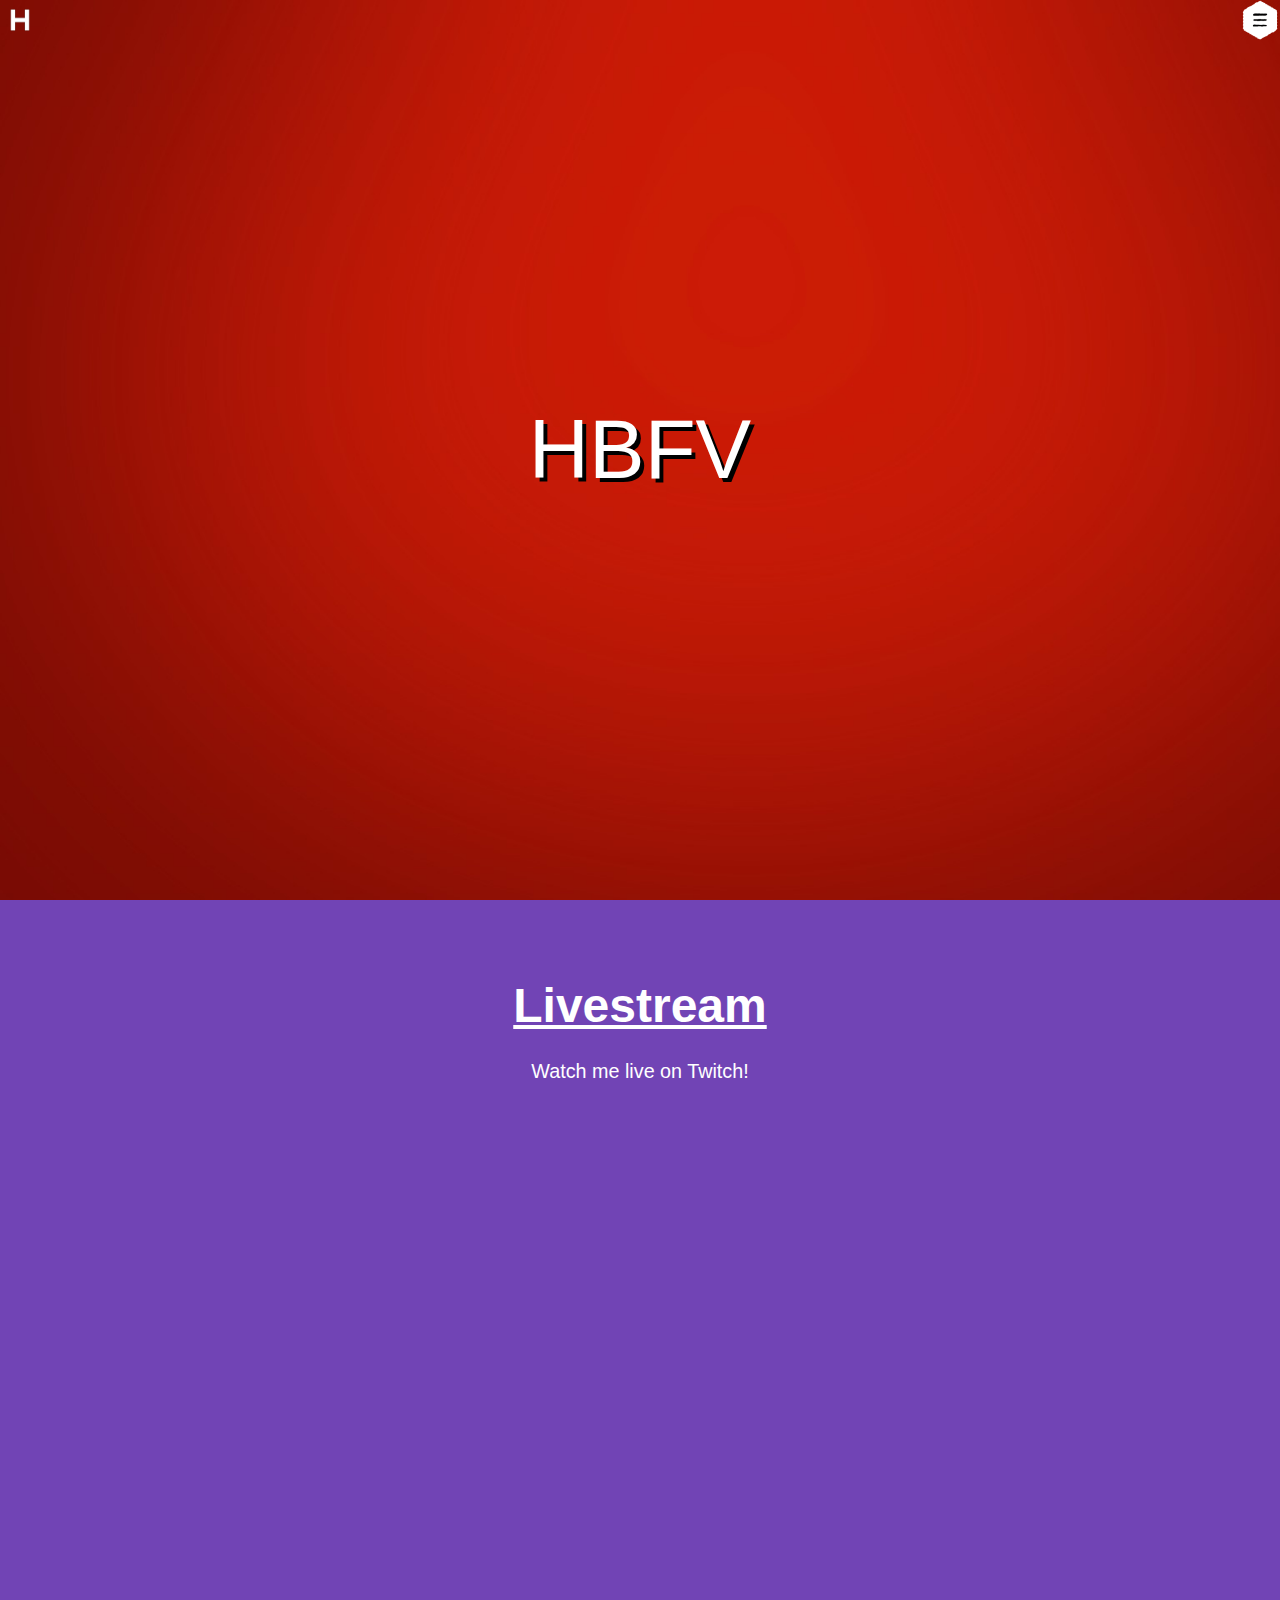
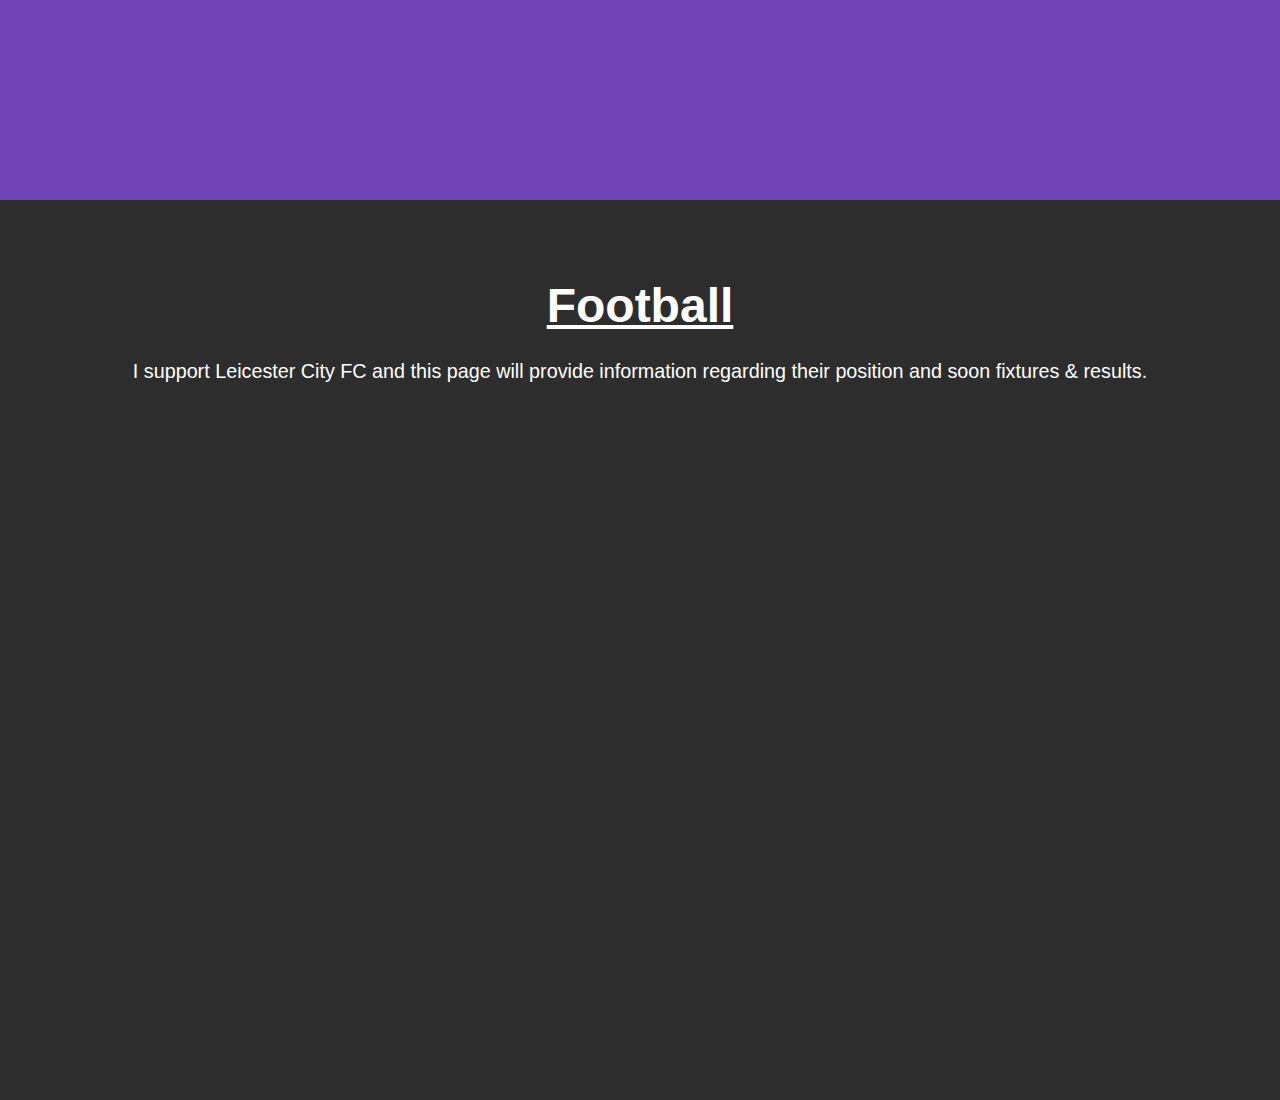
==== index.htm @ 2a91bc01 "Update index.htm" ====
<!DOCTYPE html
PUBLIC "-//W3C//DTD XHTML 1.0 Transitional//EN"
"http://www.w3.org/TR/xhtml1/DTD/xhtml1-transitional.dtd">
<html xmlns="http://www.w3.org/1999/xhtml" xml:lang="en" lang="en"> 

<head>
<title>Hbfv</title>

<!--Link to the CSS file and the fabicon (the icon that appears in the upper right of the browser)-->
<link rel="stylesheet" type="text/css" href="stylesheet.css">
<link rel="stylesheet" type="text/css" href="w3.css">
<link rel='shortcut icon' type='image/x-icon' href='content/favicon.png'/>

<!--Makes sure the website displays accordingly on both desktop and mobile devices-->
<meta name="viewport" content="width=device-width,initial-scale=1.0">


<!--Jquery script for animating the navigation between pages from w3schools.com-->
<script src="https://ajax.googleapis.com/ajax/libs/jquery/3.3.1/jquery.min.js">
</script>
<script>
$(document).ready(function(){
  $("a").on('click', function(event) {

    if (this.hash !== "") {
      event.preventDefault();

      var hash = this.hash;

      $('html, body').animate({
        scrollTop: $(hash).offset().top
      }, 1000, function(){
   
        
        window.location.hash = hash;
      });
    }
  });
});
</script>
<script>
$(window).scroll(function() {
  if ($(document).scrollTop() > 100) {
    $('#navbar').addClass('transparent');
  } else {
    $('#navbar').removeClass('transparent');
  }
});

$(window).scroll(function() {
  if ($(document).scrollTop() > 100) {
    $('.dropdown-content').addClass('transparent');
  } else {
    $('.dropdown-content').removeClass('transparent');
  }
});

$(window).scroll(function() {
  if ($(document).scrollTop() > 100) {
    $('#home').addClass('transparent');
  } else {
    $('#home').removeClass('transparent');
  }
});
</script>
</head>




<body>
<div id="navbar">
	<a href="#homepg" id="home"><img src="content/logo.png" alt="Logo will be here"/></a>	
	
	<div class="dropdown">
		<button class="dropbtn"></button>
		<div class="dropdown-content w3-animate-opacity">
			<a href="#Live">Livestream</a>
			<a href="#Football">Football</a>			
		</div>
	
	</div>
		
</div>
<div id="homepg">
	<p id="wp1">HBFV</p>
</div>

<div id="Live">
	<h1 class="header">Livestream</h1>
	<div class="inner">
		<p class="content" id="latest1">Watch me live on Twitch!</p>
		<!-- Add a placeholder for the Twitch embed -->
		<div class="twitch">
			  <div class="twitch-video">
			    <iframe
			      src="https://player.twitch.tv/?autoplay=false&channel=itz_hb"
			      frameborder="0"
			      scrolling="no"
			      allowfullscreen="true">
			    </iframe>
			  </div>
			  <div class="twitch-chat">
			    <iframe
			      frameborder="0"
			      scrolling="no"
			      src="https://www.twitch.tv/embed/itz_hb/chat?darkpopout">
			    </iframe>
			  </div>
		</div>
	</div>
</div>
</div>

<div id="Football">
	<h1 class="header">Football</h1>
		<p class="content" id="latest1">I support Leicester City FC and this page will provide information regarding their position and soon fixtures & results.</p>
		<div class="inner">
			<iframe frameborder="0" id="ltable"  scrolling="no" width="520" height="483" src="https://www.fctables.com/england/premier-league/iframe/?type=table&lang_id=2&country=67&template=10&team=188852&timezone=Europe/London&time=24&po=1&ma=1&wi=1&dr=1&los=1&gf=1&ga=1&gd=1&pts=1&ng=0&form=1&width=520&height=483&font=Arial&fs=12&lh=20&bg=000000&fc=ffffff&logo=1&tlink=1&ths=1&thb=1&thba=FFFFFF&thc=000000&bc=2d2d2d&hob=363536&hobc=7a797a&lc=333333&sh=0&hfb=0&hbc=2b2b2b&hfc=2b2b2b"></iframe><div style="text-align:center;"></div>
		</div>
</div>

</body>



</html>
---- stylesheet.css ----
/*Imports the font to the website*/
@font-face {
	font-family: "KarlaR";
	src: url("content/KarlaR.ttf");
}

/*The '*' affects all elements on the HTML page*/
* { 
  margin: 0; 
  padding: 0;
}

/*This affects every p tag on the HTML page*/
p {
	padding-left:5%;
	padding-right:5%;
}

/*This affects most things regarding the body of the page(most of the content)*/
body {
	margin:0;
	font-family:KarlaR;
	background-image:url("content/gradient.jpg");
	background-size:cover;
	background-repeat:no-repeat;
	background-attachment:fixed;
}


/* Navigation Bar */
#navbar {
	position:fixed;
	width: 100%;
	top:0;
	height:40px;
	white-space:nowrap;
	z-index:100;
	background-color:rgba(28, 28, 28, 0);
	transition: all 0.5s ease;
}

#navbar.transparent {
	background-color:rgba(28, 28, 28, 1);
	transition: all 0.5s ease;
}

/*LBC Logo navigation code*/
#home img {
	height: 100%;
	width: auto;
}

#home img:hover {
	background-color:rgba(33, 33, 33, 0);
}

#home.transparent img:hover {
	background-color:rgba(33, 33, 33, 1);
}




/*Tells the home page how to look and organise itself*/
#homepg {
	position:relative;
	width:100%;
	height:100vh;
	font-size:0px;
	overflow-x:hidden;
	
	display: flex;
	justify-content: center;
	flex-wrap:wrap;
}

/*This is the large text you see when you first open my website*/
#wp1 {
	z-index:1;
	text-align:center;
	color:white;
	font-size:calc(3vw + 3vh + 2vmin);
	display:flex;
	justify-content:center;
	align-items:center;
	user-select:none;
	text-shadow: 4px 4px #000000;
	text-transform: uppercase;
}


/*Tells the find us page how to look and organise itself*/
#Live {
	color:white;
	position:relative;
	width:100%;
	height:100vh;
	background-color:rgba(113, 68, 181, 1);
	text-align:center;
	font-size:0px;
	overflow-x:hidden;
	user-select:none;
}

.inner {
	display:flex;
	width:100vw;
	align-items:center;
	flex-wrap:wrap;
	flex-direction:column;
	justify-content:space-between;
}


#latest1 {
	text-align:center;
	justify-content:flex-start;
}

#latest2 {
	justify-content:flex-end;
	margin-left:auto;
	margin-right:auto;
	margin-top:2vh;;
	flex-grow:1;
}

#Football {
	color:white;
	position:relative;
	width:100%;
	height:100vh;
	background-color:rgba(45, 45, 45, 1);
	text-align:center;
	font-size:0px;
	overflow-x:hidden;
	user-select:none;
}

#ltable {
	margin-top:2vh;
	flex-direction:column;
	align-items:flex-end;
	justify-content:flex-end;
}



/*General class attributes, affects every header and plain text on the page*/
.header {
	font-size:48px;
	font-weight:bold;
	padding-top:60px;
	text-align:center;
	text-decoration:underline;
}

.content {
	font-size:calc(0.7vw + 0.7vh + 0.5vmin);
	font-weight:normal;
	padding-top:5px;
}

		/*Style of the dropdown button*/
	.dropbtn {
		background-color:Transparent;
		color:white;
		padding:20px;
		border:none;
		cursor:pointer;
		float:right;
		height:40px;
		background-image:url("content/dropdown.png");
		background-size:40px 40px;
		background-repeat:no-repeat;
		background-attachment:local;
		pointer-events:none
		
	}

	/*This is needed to position the dropdown content*/
	.dropdown {
		display:flex;
		float:right;
		flex-direction:column;
		text-align:center;
	}

	/*The content of the dropdown menu(hidden by default)*/
	.dropdown-content {
		display: none;
		background-color:rgba(33, 33, 33, 0);
		position: absolute;
		min-width:100vw;
		right:0px;
		box-shadow: 0px 8px 16px 0px rgba(0,0,0,0.2);
		z-index: 1;
		flex-direction:column;
		transition: all 0.4s ease;
	}
	
	.dropdown-content.transparent {
		background-color:rgba(33, 33, 33, 0.5);
		transition: all 0.4s ease;
	}

	/*All links inside the dropdown menu*/
	.dropdown-content a {
		color: white;
		font-size:calc(0.5vw + 0.5vh + 0.4vmin);
		padding-top:2vh;
		padding-bottom:2vh;
		text-decoration: none;
		display: flex;
		justify-content:center;
	}

	/*Change the colour of of the dropdown links on hover*/
	.dropdown-content a:hover {background-color:rgba(33, 33, 33, 0.5)}
	
	/*Shows the dropdown menu when hovered upon*/
	.dropdown:hover .dropdown-content {
		display:flex;
		margin-top:40px;
	}

	.twitch .twitch-video {
	  position: relative;
	  height: 0;
	}

	.twitch .twitch-video iframe {
	  position: absolute;
	  width: 45vw;
	  height: 20vh;
	}

	.twitch .twitch-chat {
	  height: 20vh;
	}

	.twitch .twitch-chat iframe {
	  width: 100%;
	  height: 100%;
	}

/*How the website appears when in mobile mode aka less than 600 pixels wide*/
@media screen and (max-width: 575px) {
	
	
	/*Makes navigation bar smaller*/
	#navbar {
		height:40px;
	}
	
	/*Reduces the padding at the top of each page to correct the spacing between headers and content in mobile mode*/
	.header {
		font-size:36px;
		padding-top:45px;
	}
	
	.content {
		font-size:12px;
	}
	
	
	#latest2 {
		justify-content:flex-end;
		margin-left:auto;
		margin-right:auto;
		width:280px;
		height:156px;
		margin-top:10px;
		flex-grow:1;
	}

	.dropdown-content a {
		font-size:calc(1vw + 1vh + 1vmin);
	}	
	
	  .twitch {
	    position: relative;
	  }

	  .twitch .twitch-video {
	    width: 75%;
	    padding-top: 42.1875%;
	  }

	  .twitch .twitch-chat {
	    width: 25%;
	    height: auto;
	    position: absolute;
	    top: 0;
	    right: 0;
	    bottom: 0;
	  }
}
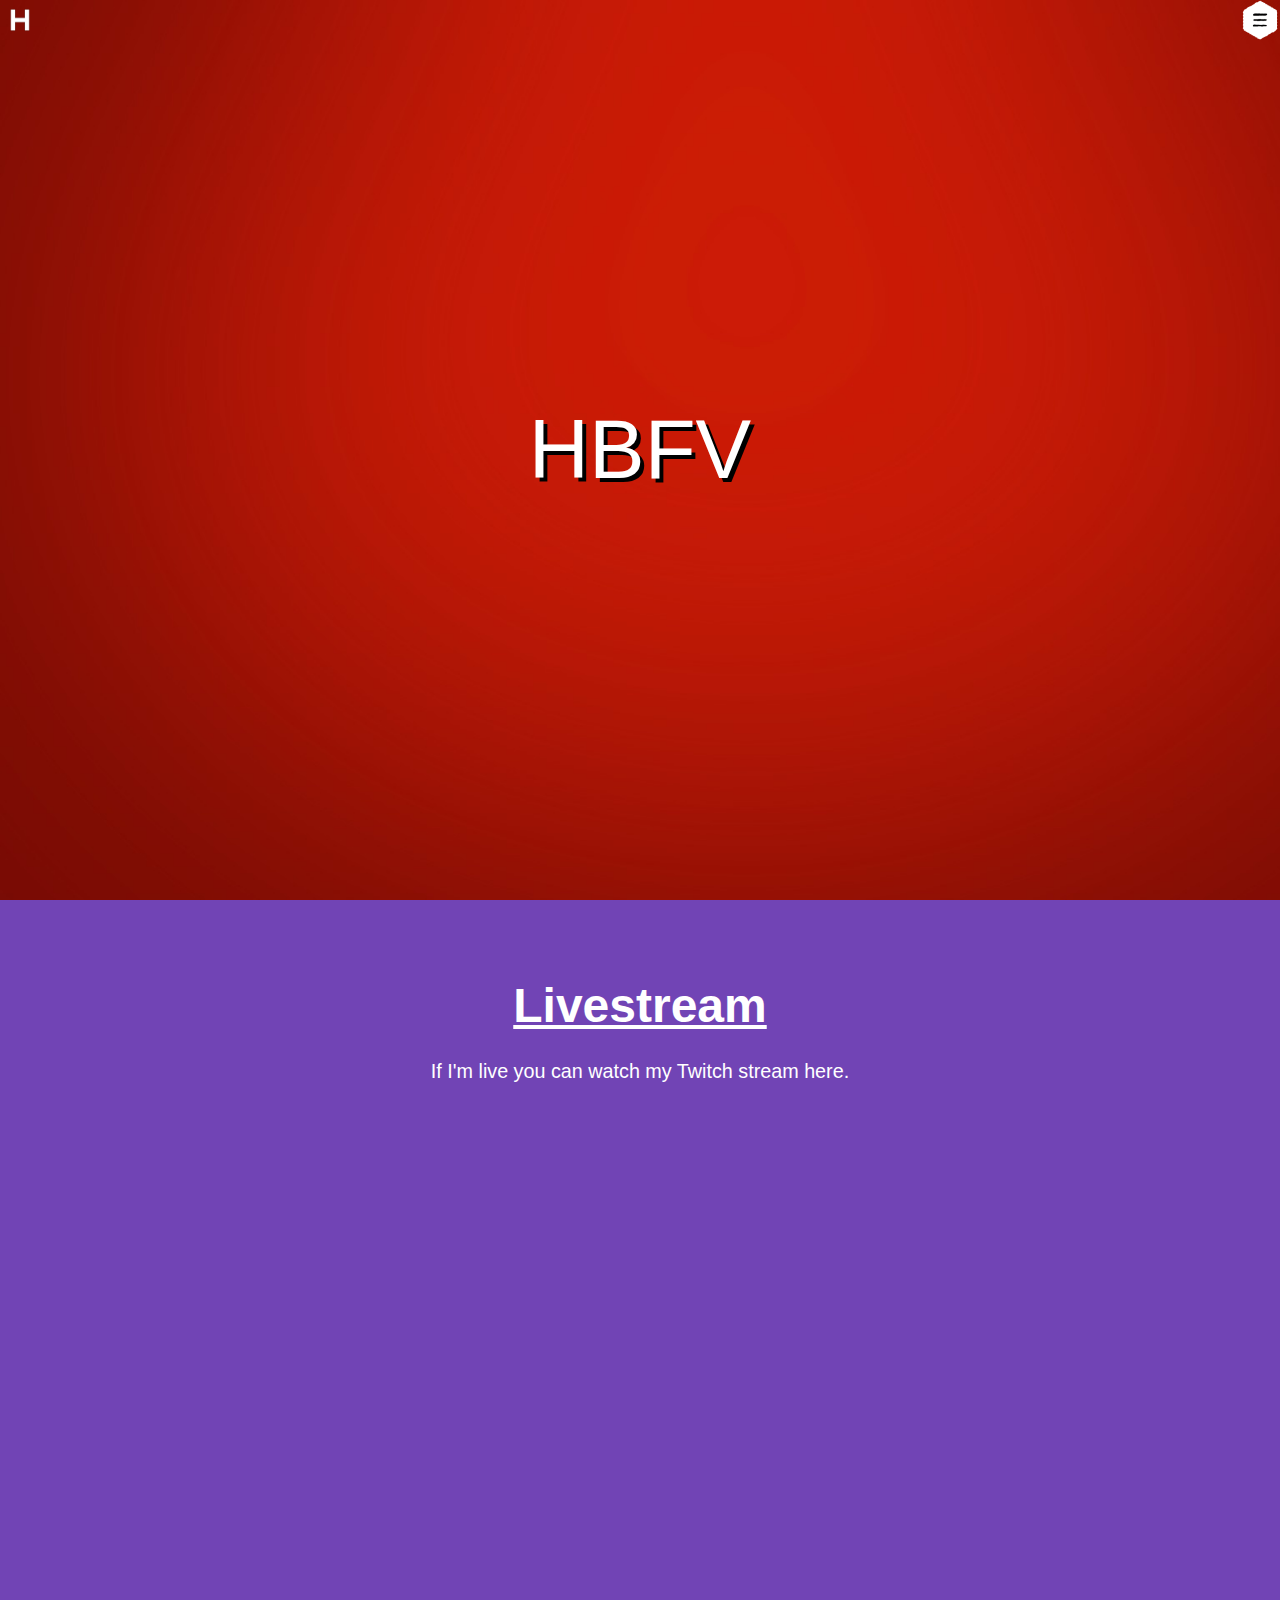
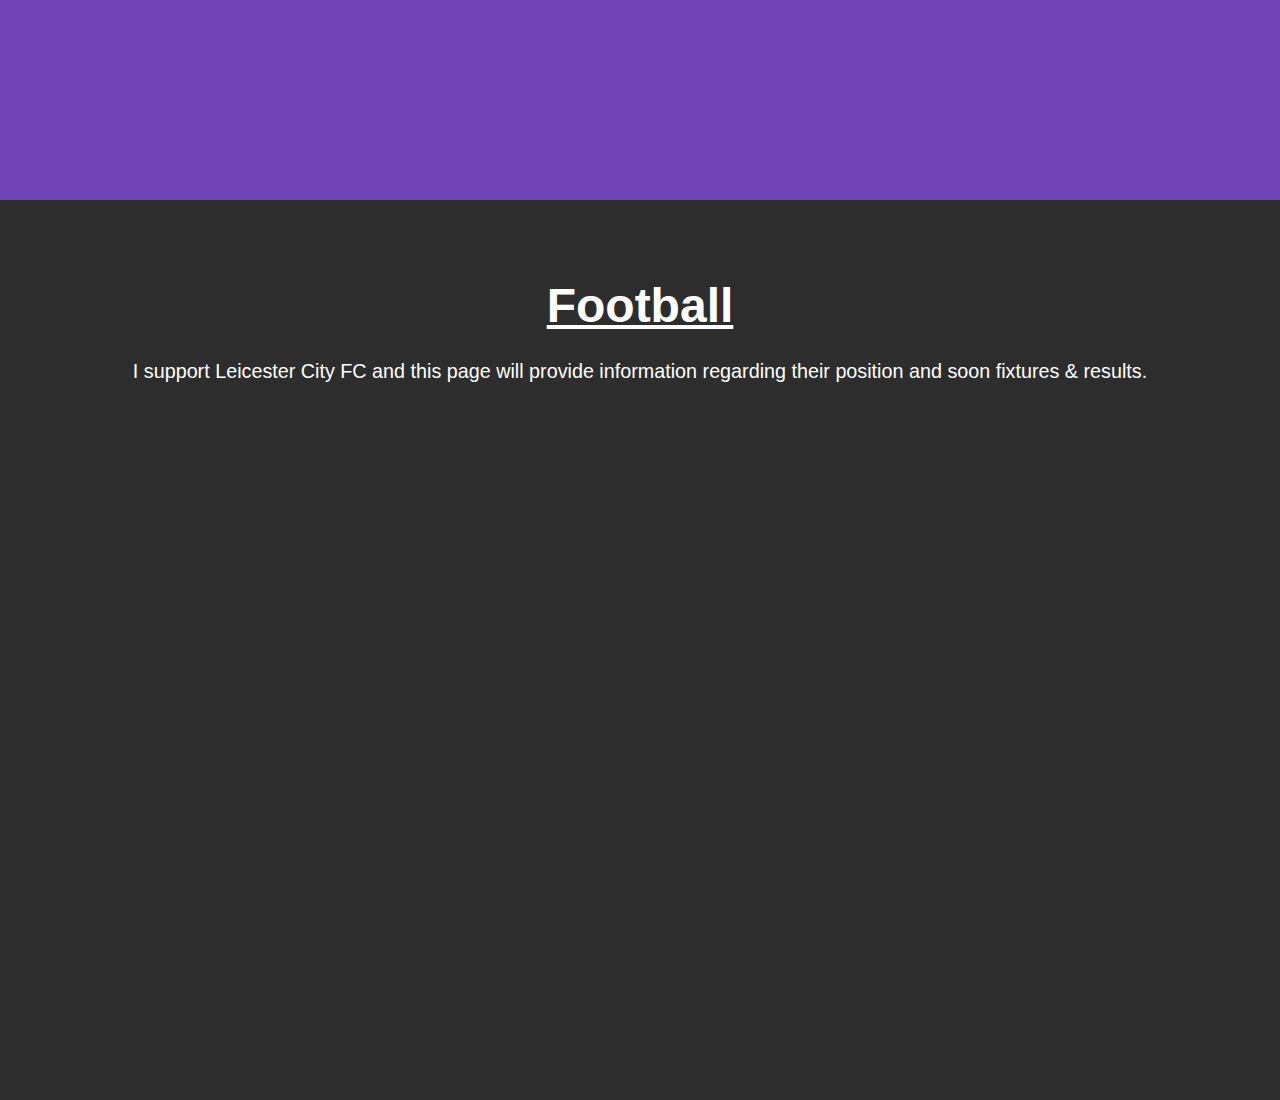
==== commit 96ec4701: "Update index.htm" ====
--- a/index.htm
+++ b/index.htm
@@ -89,7 +89,7 @@
 <div id="Live">
 	<h1 class="header">Livestream</h1>
 	<div class="inner">
-		<p class="content" id="latest1">Watch me live on Twitch!</p>
+		<p class="content" id="latest1">If I'm live you can watch my Twitch stream here.</p>
 		<!-- Add a placeholder for the Twitch embed -->
 		<div class="twitch">
 			  <div class="twitch-video">
@@ -98,13 +98,6 @@
 			      frameborder="0"
 			      scrolling="no"
 			      allowfullscreen="true">
-			    </iframe>
-			  </div>
-			  <div class="twitch-chat">
-			    <iframe
-			      frameborder="0"
-			      scrolling="no"
-			      src="https://www.twitch.tv/embed/itz_hb/chat?darkpopout">
 			    </iframe>
 			  </div>
 		</div>
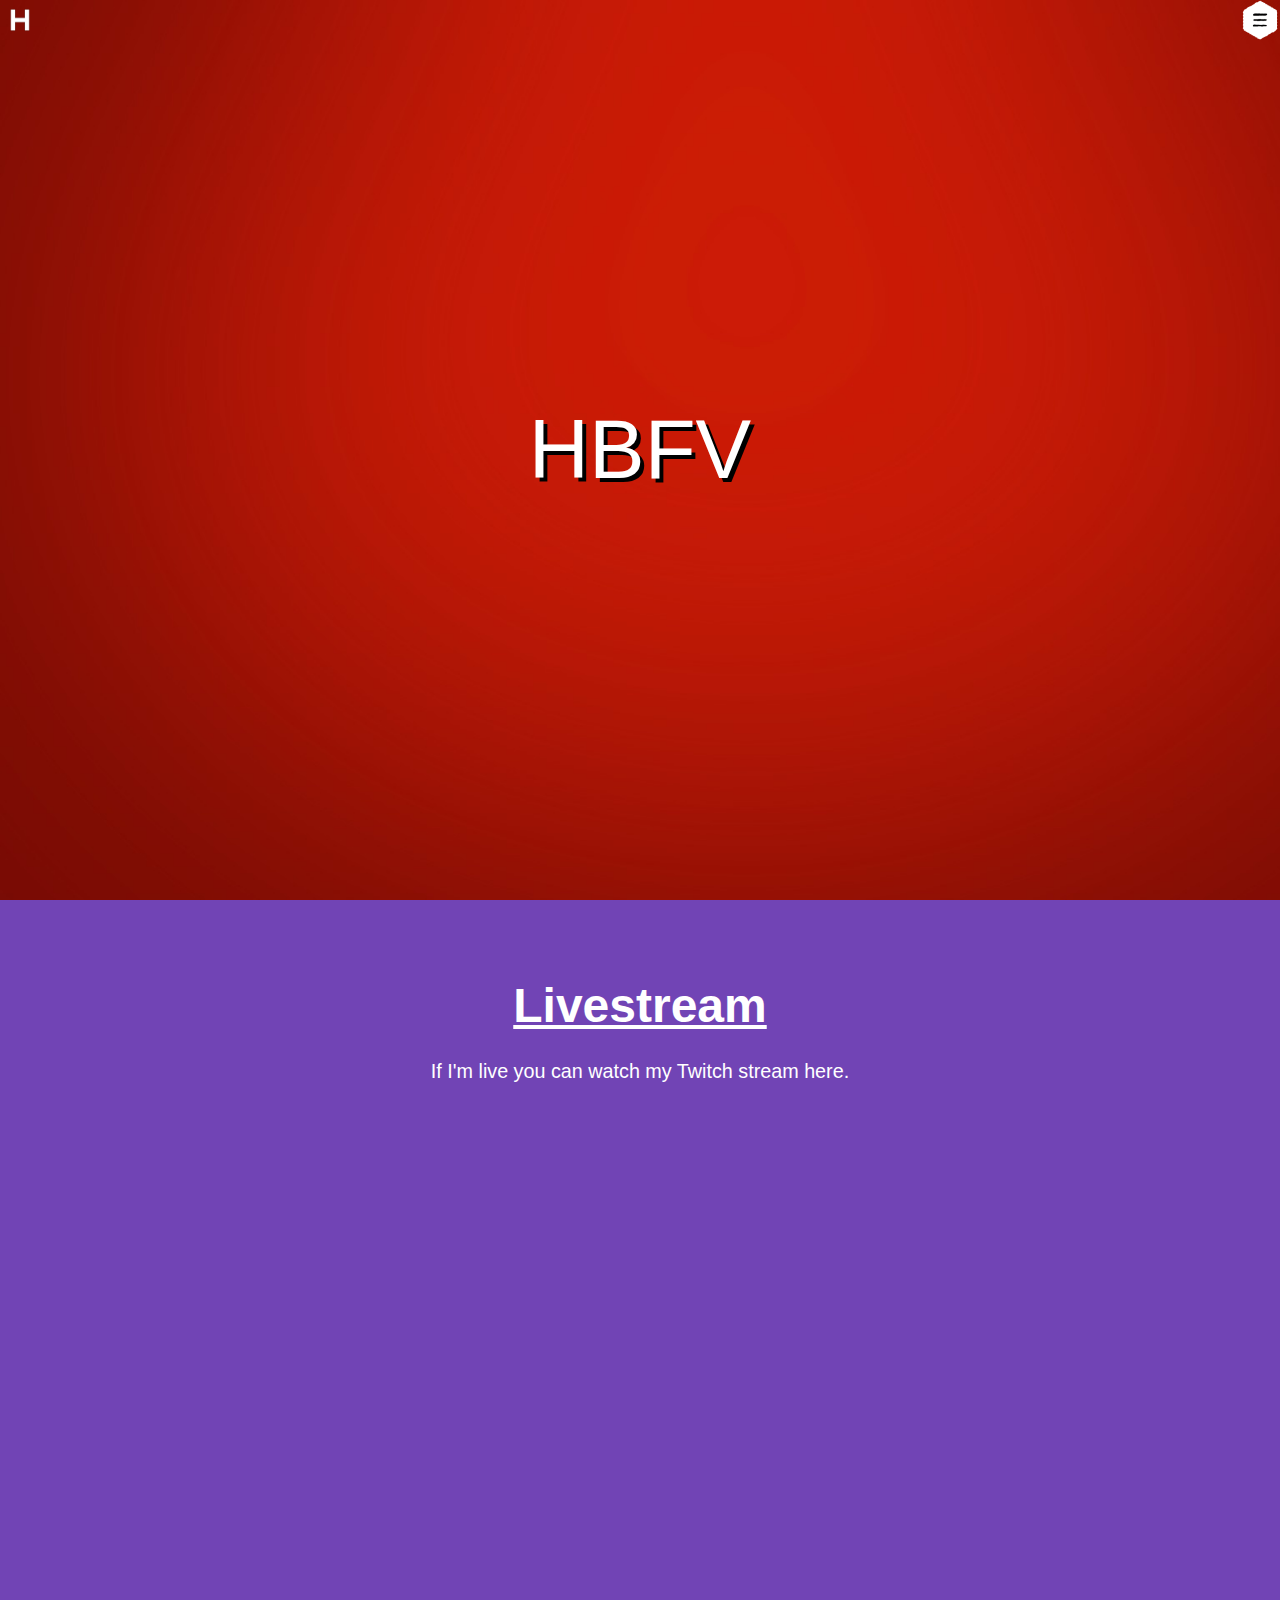
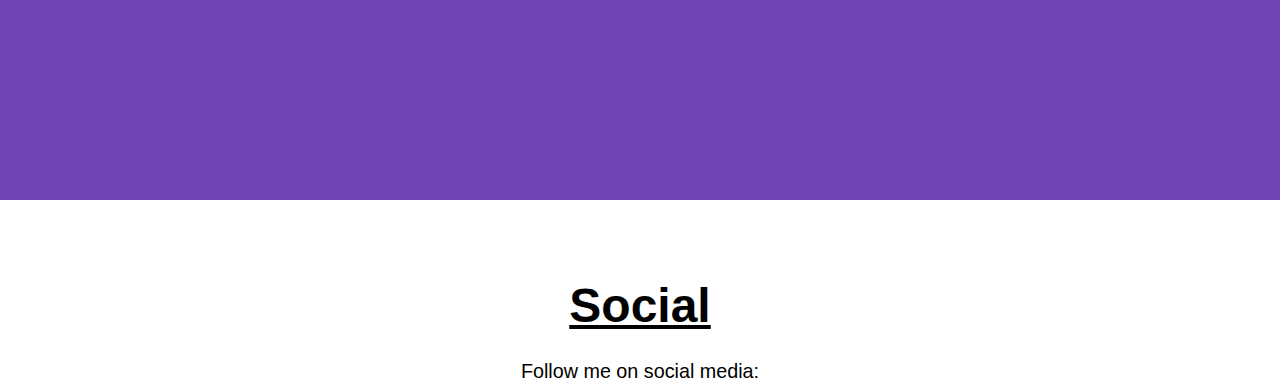
==== commit 4ebbf63b: "Update index.htm" ====
--- a/index.htm
+++ b/index.htm
@@ -105,11 +105,11 @@
 </div>
 </div>
 
-<div id="Football">
-	<h1 class="header">Football</h1>
-		<p class="content" id="latest1">I support Leicester City FC and this page will provide information regarding their position and soon fixtures & results.</p>
+<div id="Social">
+	<h1 class="header">Social</h1>
+		<p class="content" id="latest1">Follow me on social media:</p>
 		<div class="inner">
-			<iframe frameborder="0" id="ltable"  scrolling="no" width="520" height="483" src="https://www.fctables.com/england/premier-league/iframe/?type=table&lang_id=2&country=67&template=10&team=188852&timezone=Europe/London&time=24&po=1&ma=1&wi=1&dr=1&los=1&gf=1&ga=1&gd=1&pts=1&ng=0&form=1&width=520&height=483&font=Arial&fs=12&lh=20&bg=000000&fc=ffffff&logo=1&tlink=1&ths=1&thb=1&thba=FFFFFF&thc=000000&bc=2d2d2d&hob=363536&hobc=7a797a&lc=333333&sh=0&hfb=0&hbc=2b2b2b&hfc=2b2b2b"></iframe><div style="text-align:center;"></div>
+			
 		</div>
 </div>
 
--- a/stylesheet.css
+++ b/stylesheet.css
@@ -226,23 +226,16 @@
 	}
 
 	.twitch .twitch-video {
-	  position: relative;
-	  height: 0;
+		justify-content:flex-end;
+		margin-left:auto;
+		margin-right:auto;
+		margin-top:2vh;;
+		flex-grow:1;
 	}
 
 	.twitch .twitch-video iframe {
-	  position: absolute;
-	  width: 45vw;
-	  height: 20vh;
-	}
-
-	.twitch .twitch-chat {
-	  height: 20vh;
-	}
-
-	.twitch .twitch-chat iframe {
-	  width: 100%;
-	  height: 100%;
+	  width: 50vw;
+	  height: 50vh;
 	}
 
 /*How the website appears when in mobile mode aka less than 600 pixels wide*/
@@ -279,22 +272,10 @@
 		font-size:calc(1vw + 1vh + 1vmin);
 	}	
 	
-	  .twitch {
-	    position: relative;
-	  }
-
-	  .twitch .twitch-video {
-	    width: 75%;
-	    padding-top: 42.1875%;
-	  }
-
-	  .twitch .twitch-chat {
-	    width: 25%;
-	    height: auto;
-	    position: absolute;
-	    top: 0;
-	    right: 0;
-	    bottom: 0;
-	  }
-}
-
+	.twitch .twitch-video iframe {
+	  width: 75;
+	  height: 45vh;
+	}
+	
+}
+
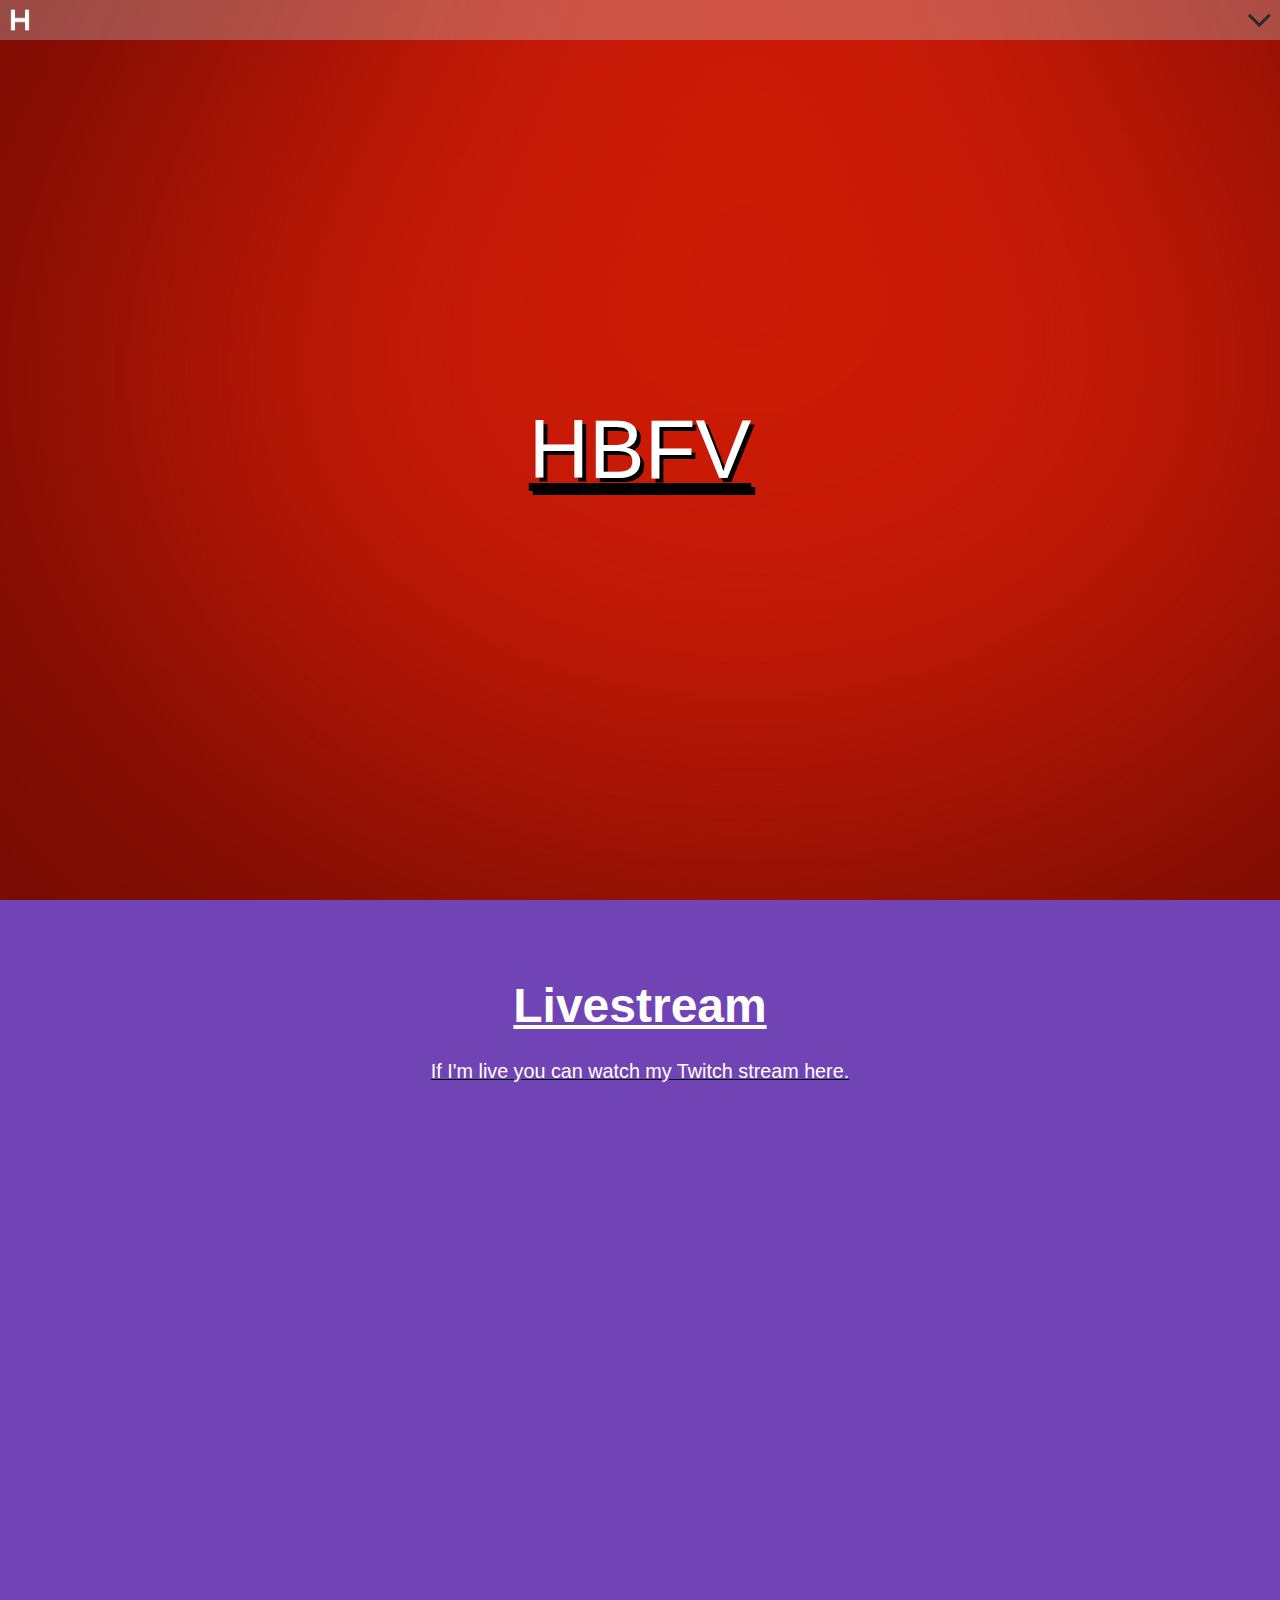
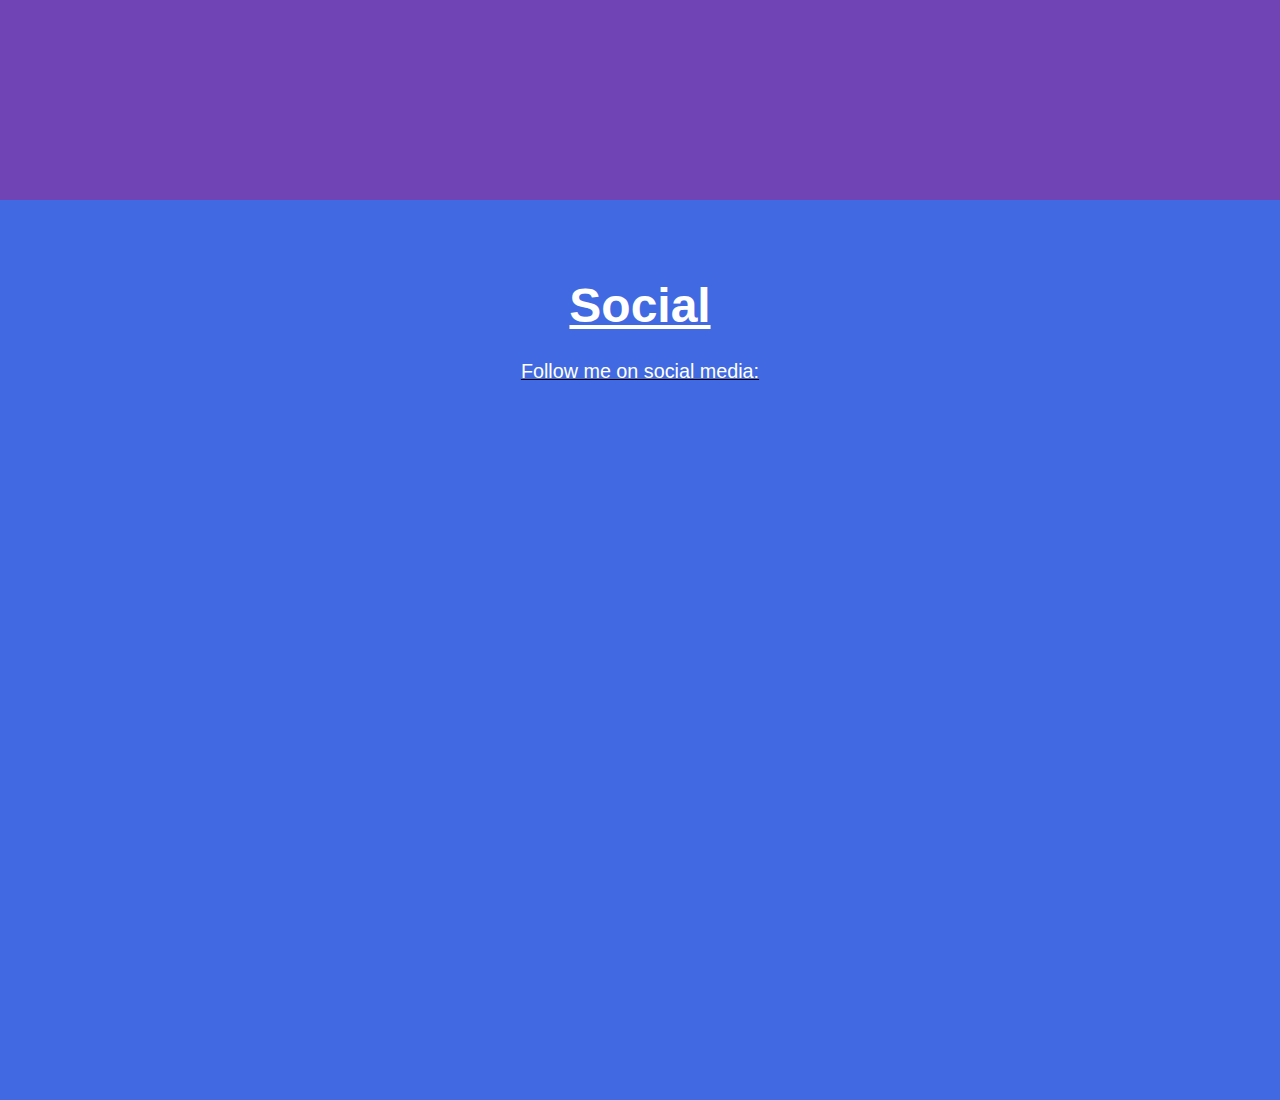
==== commit 7a7dc5de: "Update index.htm" ====
--- a/index.htm
+++ b/index.htm
@@ -76,7 +76,7 @@
 		<button class="dropbtn"></button>
 		<div class="dropdown-content w3-animate-opacity">
 			<a href="#Live">Livestream</a>
-			<a href="#Football">Football</a>			
+			<a href="#Social"Social</a>			
 		</div>
 	
 	</div>
--- a/stylesheet.css
+++ b/stylesheet.css
@@ -36,30 +36,20 @@
 	height:40px;
 	white-space:nowrap;
 	z-index:100;
-	background-color:rgba(28, 28, 28, 0);
+	background-color:rgba(220,220,220, 0.30);
 	transition: all 0.5s ease;
 }
 
 #navbar.transparent {
-	background-color:rgba(28, 28, 28, 1);
+	background-color:rgba(220,220,220, 0.30);
 	transition: all 0.5s ease;
 }
 
-/*LBC Logo navigation code*/
+/*Logo navigation code*/
 #home img {
 	height: 100%;
 	width: auto;
 }
-
-#home img:hover {
-	background-color:rgba(33, 33, 33, 0);
-}
-
-#home.transparent img:hover {
-	background-color:rgba(33, 33, 33, 1);
-}
-
-
 
 
 /*Tells the home page how to look and organise itself*/
@@ -126,25 +116,17 @@
 	flex-grow:1;
 }
 
-#Football {
+#Social {
 	color:white;
 	position:relative;
 	width:100%;
 	height:100vh;
-	background-color:rgba(45, 45, 45, 1);
+	background-color:rgba(65,105,225, 1);
 	text-align:center;
 	font-size:0px;
 	overflow-x:hidden;
 	user-select:none;
 }
-
-#ltable {
-	margin-top:2vh;
-	flex-direction:column;
-	align-items:flex-end;
-	justify-content:flex-end;
-}
-
 
 
 /*General class attributes, affects every header and plain text on the page*/
@@ -190,10 +172,10 @@
 	/*The content of the dropdown menu(hidden by default)*/
 	.dropdown-content {
 		display: none;
-		background-color:rgba(33, 33, 33, 0);
+		background-color:rgba(220,220,220, 0.3);
 		position: absolute;
-		min-width:100vw;
-		right:0px;
+		min-width:10vw;
+		right: 0 !important;
 		box-shadow: 0px 8px 16px 0px rgba(0,0,0,0.2);
 		z-index: 1;
 		flex-direction:column;
@@ -201,7 +183,7 @@
 	}
 	
 	.dropdown-content.transparent {
-		background-color:rgba(33, 33, 33, 0.5);
+		background-color:rgba(220,220,220, 0.3);
 		transition: all 0.4s ease;
 	}
 
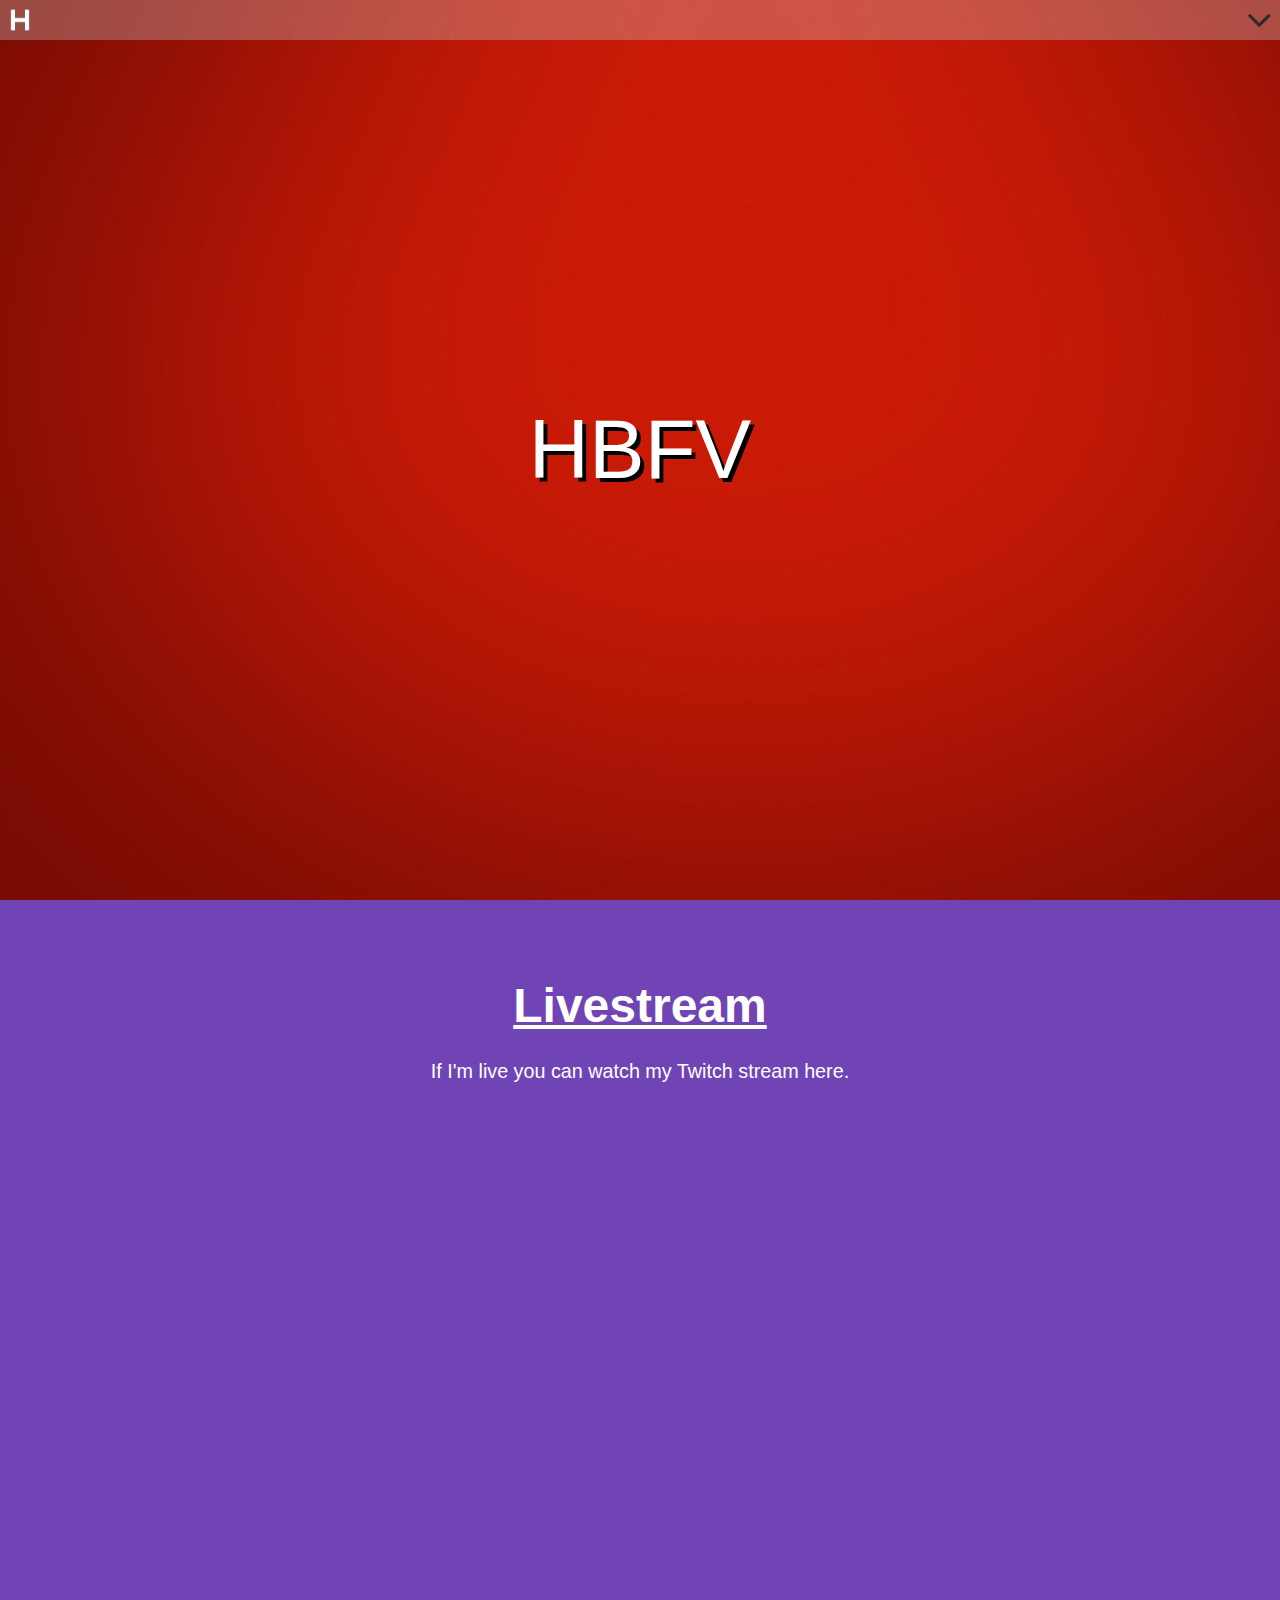
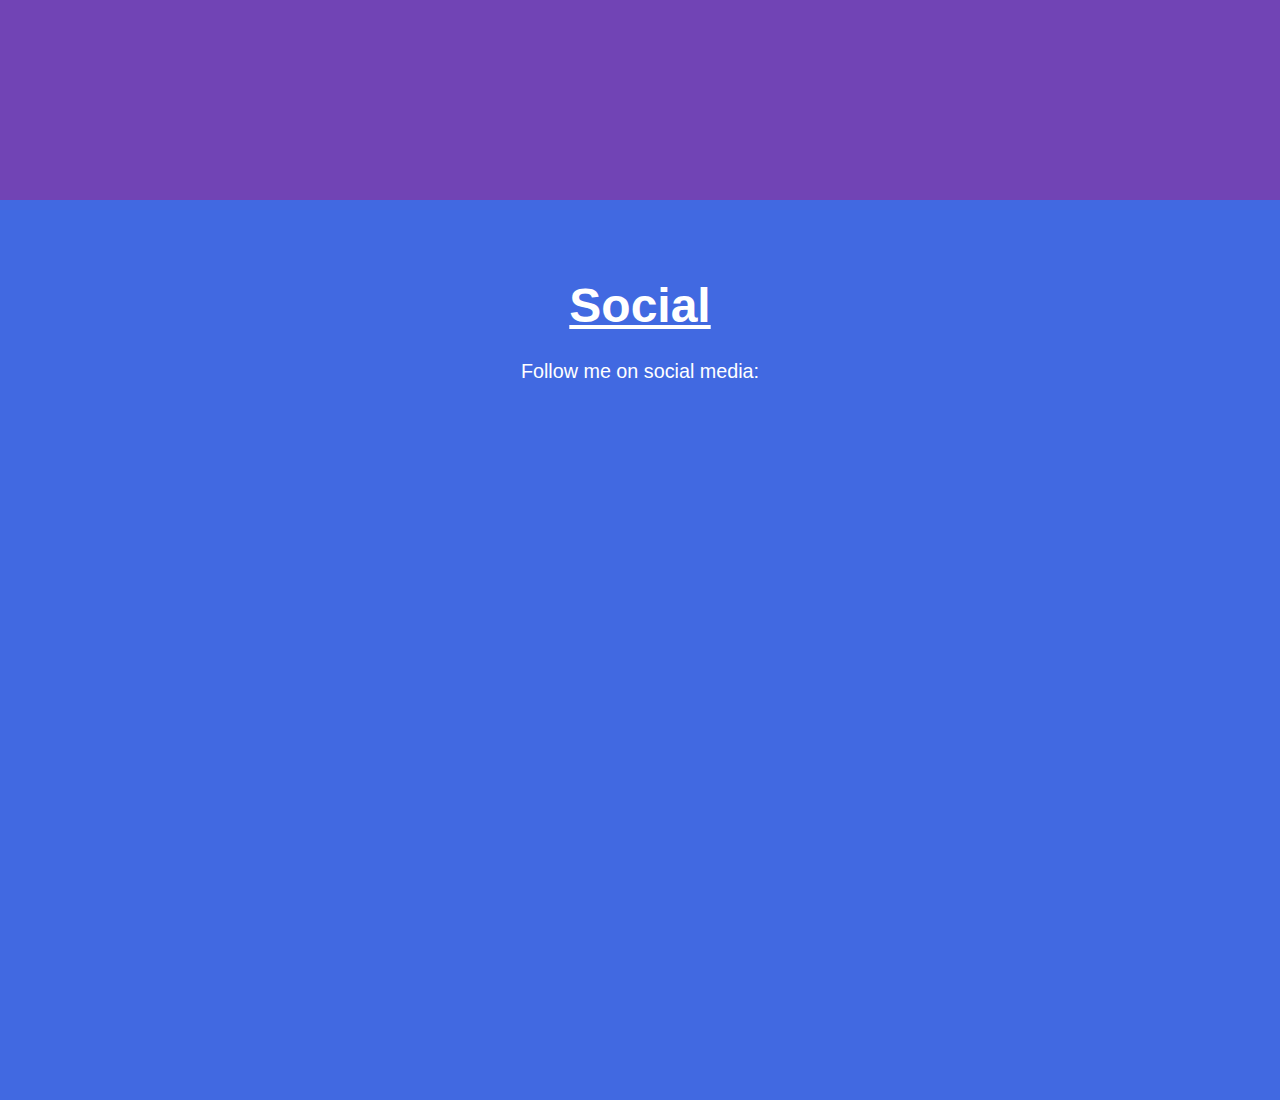
==== commit 908a4f79: "Update index.htm" ====
--- a/index.htm
+++ b/index.htm
@@ -76,7 +76,7 @@
 		<button class="dropbtn"></button>
 		<div class="dropdown-content w3-animate-opacity">
 			<a href="#Live">Livestream</a>
-			<a href="#Social"Social</a>			
+			<a href="#Social">Social</a>			
 		</div>
 	
 	</div>
--- a/stylesheet.css
+++ b/stylesheet.css
@@ -250,14 +250,22 @@
 		flex-grow:1;
 	}
 
-	.dropdown-content a {
-		font-size:calc(1vw + 1vh + 1vmin);
-	}	
+	.dropdown {
+		display: none;
+	}
+	
 	
 	.twitch .twitch-video iframe {
 	  width: 75;
 	  height: 45vh;
 	}
 	
-}
-
+	
+	#home img {
+		height: 100%;
+		width: auto;
+		margin-left: auto;
+  		margin-right: auto;
+	}
+}
+
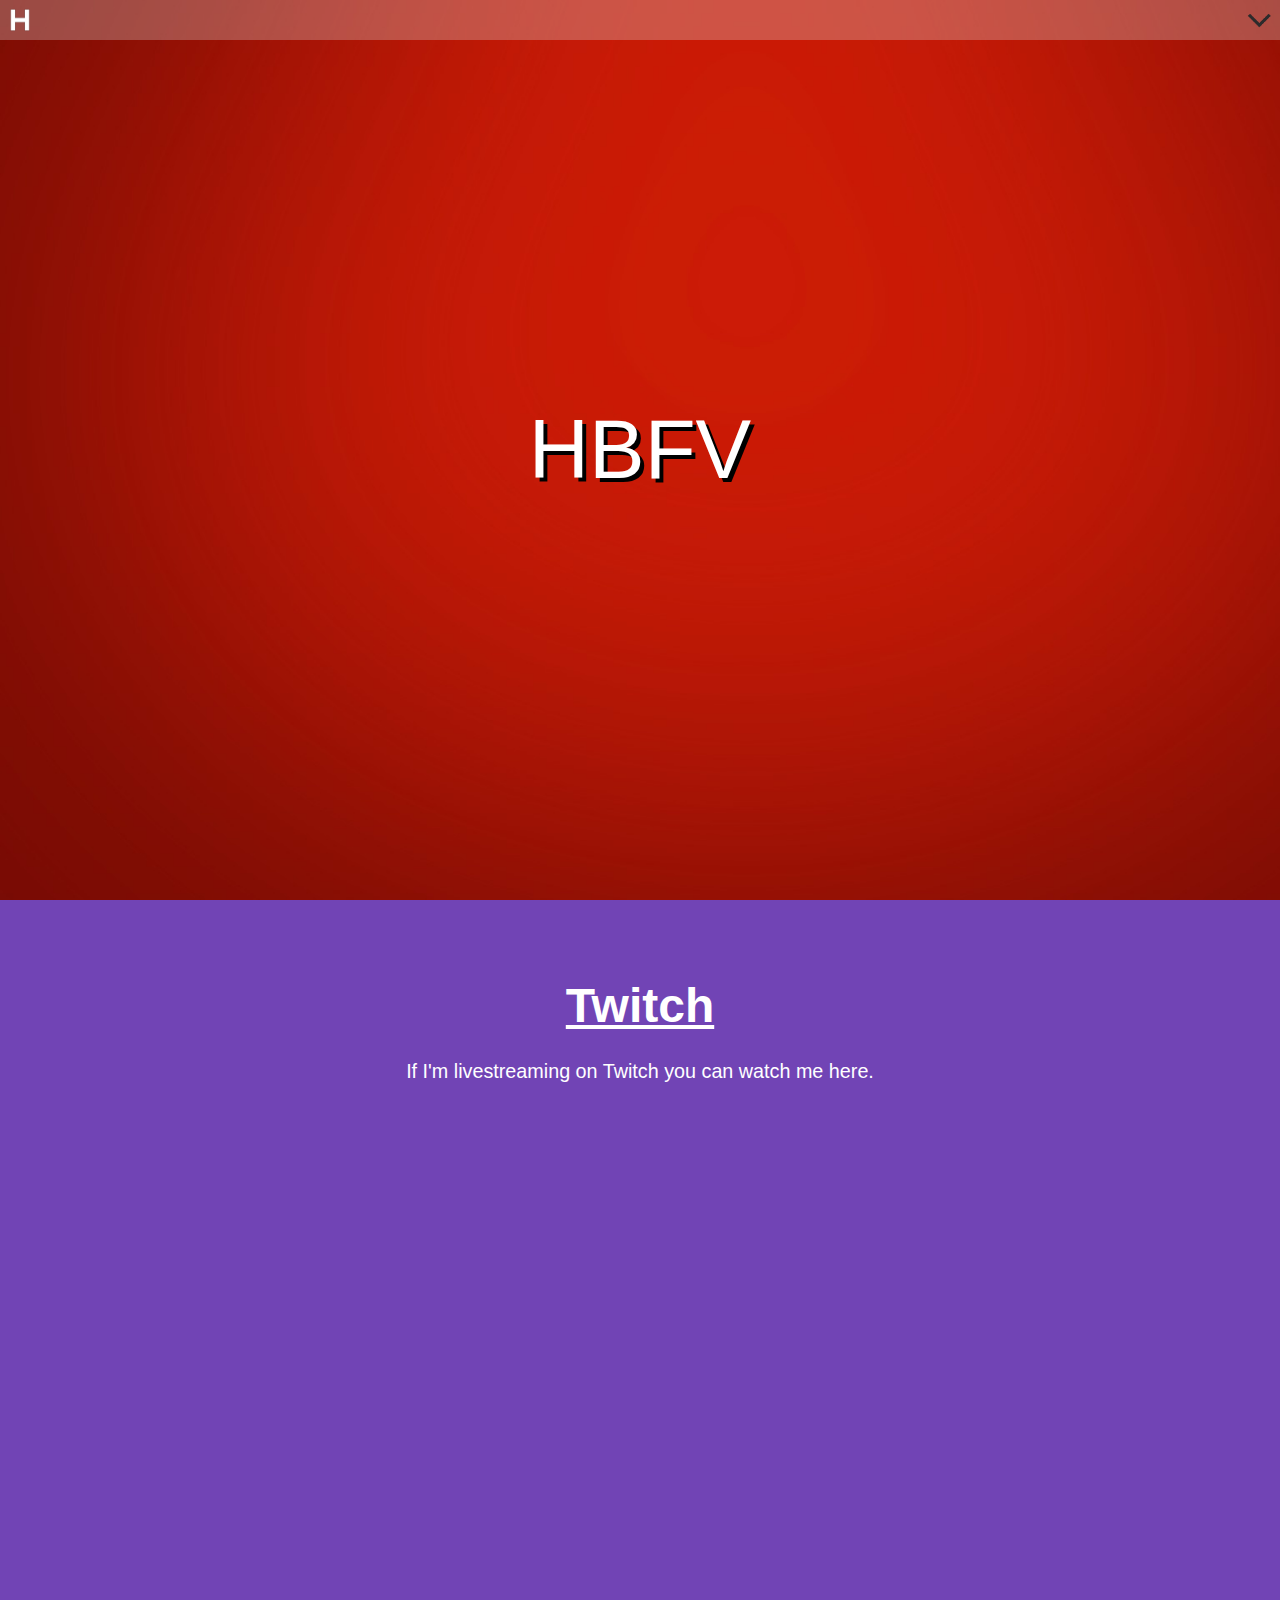
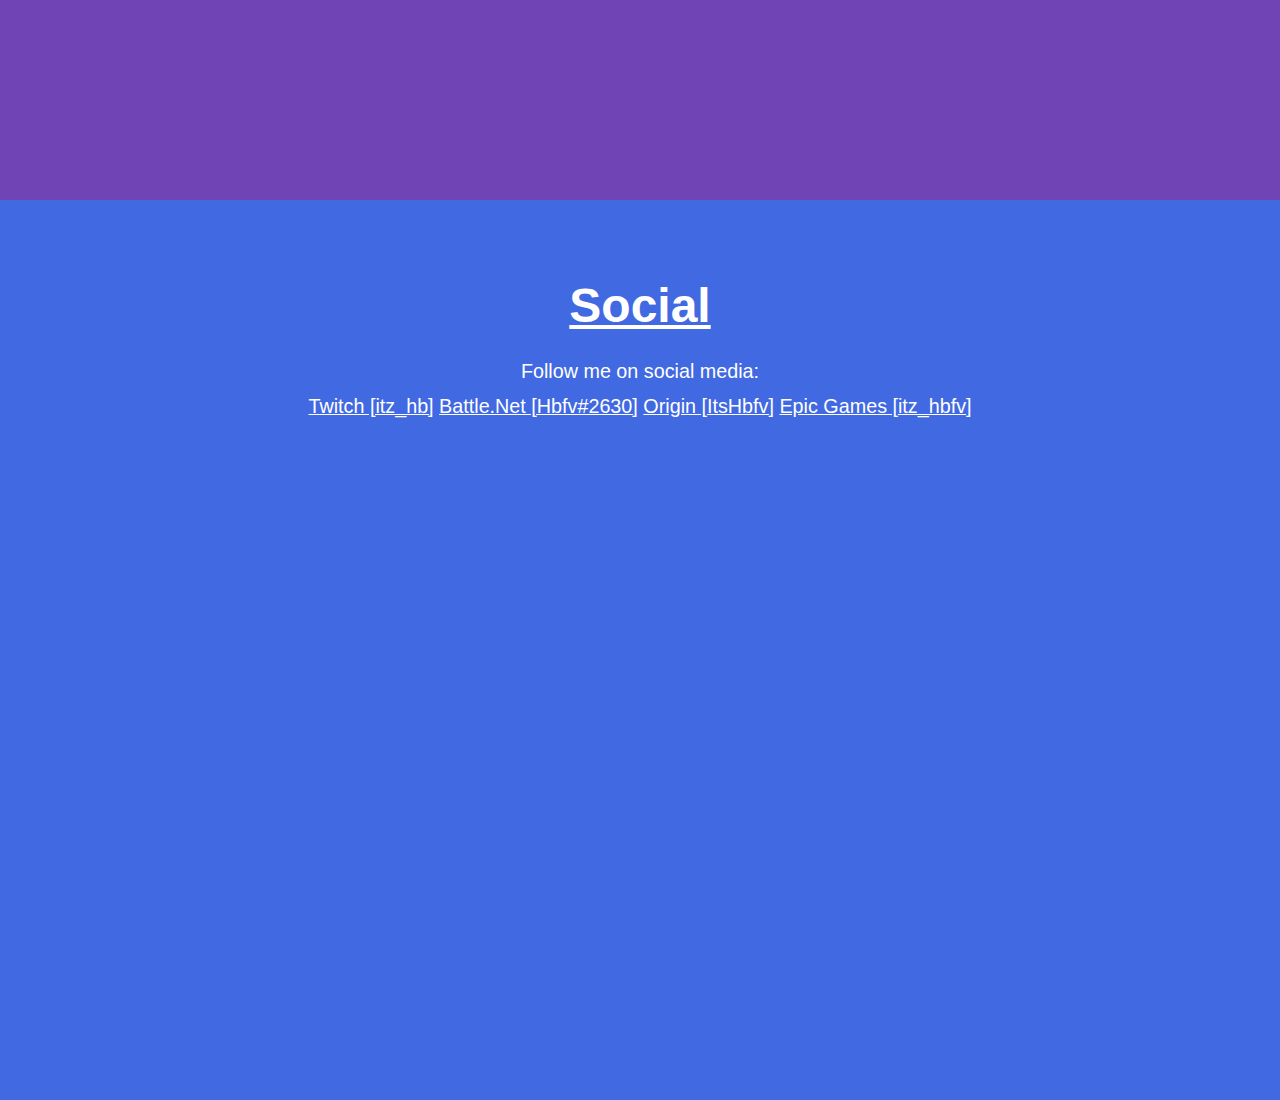
==== commit 4b15f6f3: "Add files via upload" ====
--- a/index.htm
+++ b/index.htm
@@ -87,14 +87,14 @@
 </div>
 
 <div id="Live">
-	<h1 class="header">Livestream</h1>
+	<h1 class="header">Twitch</h1>
 	<div class="inner">
-		<p class="content" id="latest1">If I'm live you can watch my Twitch stream here.</p>
+		<p class="content" id="latest1">If I'm livestreaming on Twitch you can watch me here.</p>
 		<!-- Add a placeholder for the Twitch embed -->
 		<div class="twitch">
 			  <div class="twitch-video">
 			    <iframe
-			      src="https://player.twitch.tv/?autoplay=false&channel=itz_hb"
+			      src="https://player.twitch.tv/?channel=itz_hb&parent=hbfv.github.io"
 			      frameborder="0"
 			      scrolling="no"
 			      allowfullscreen="true">
@@ -109,7 +109,11 @@
 	<h1 class="header">Social</h1>
 		<p class="content" id="latest1">Follow me on social media:</p>
 		<div class="inner">
-			
+			<p class="content"> 
+				<a href="https://www.twitch.tv/itz_hb/">Twitch [itz_hb]</a>
+				<a href="battle.net">Battle.Net [Hbfv#2630]</a>
+				<a href="https://www.origin.com">Origin [ItsHbfv]</a>
+				<a href="https://www.epicgames.com">Epic Games [itz_hbfv]</a></p>
 		</div>
 </div>
 
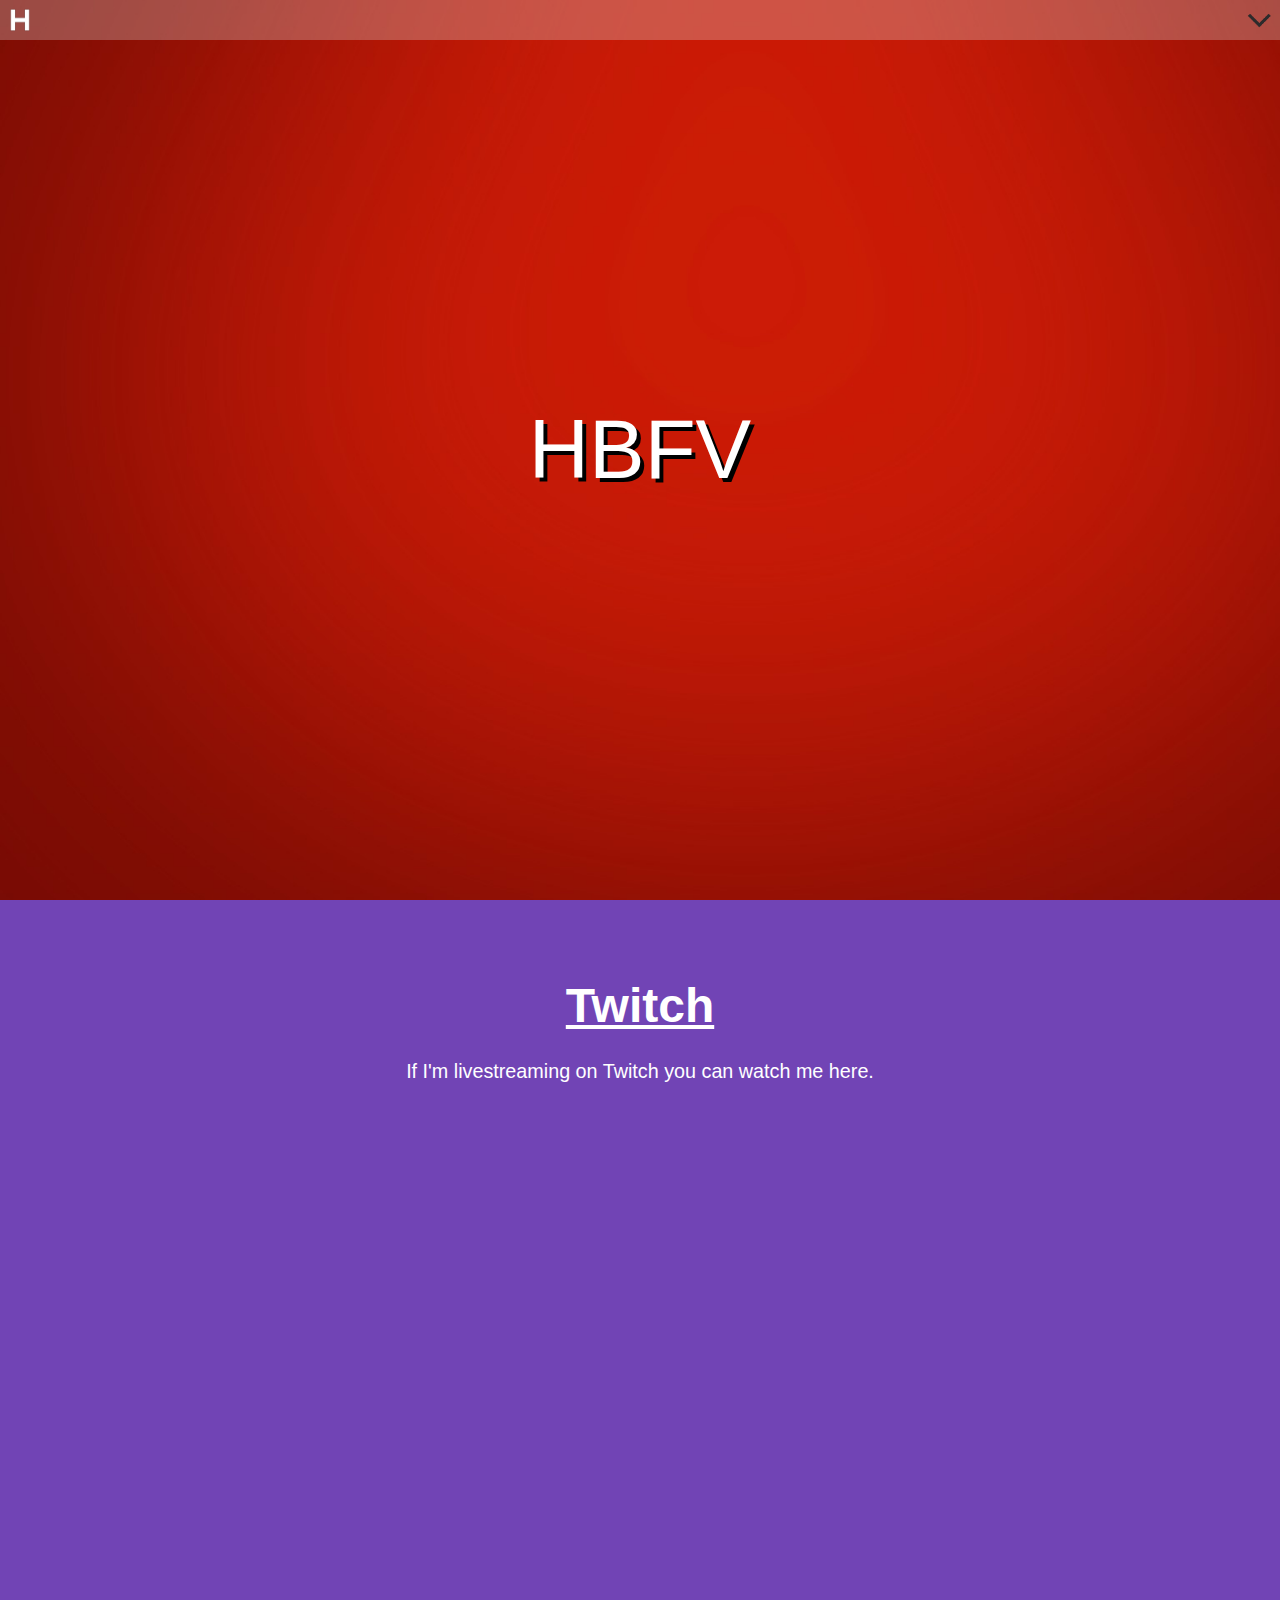
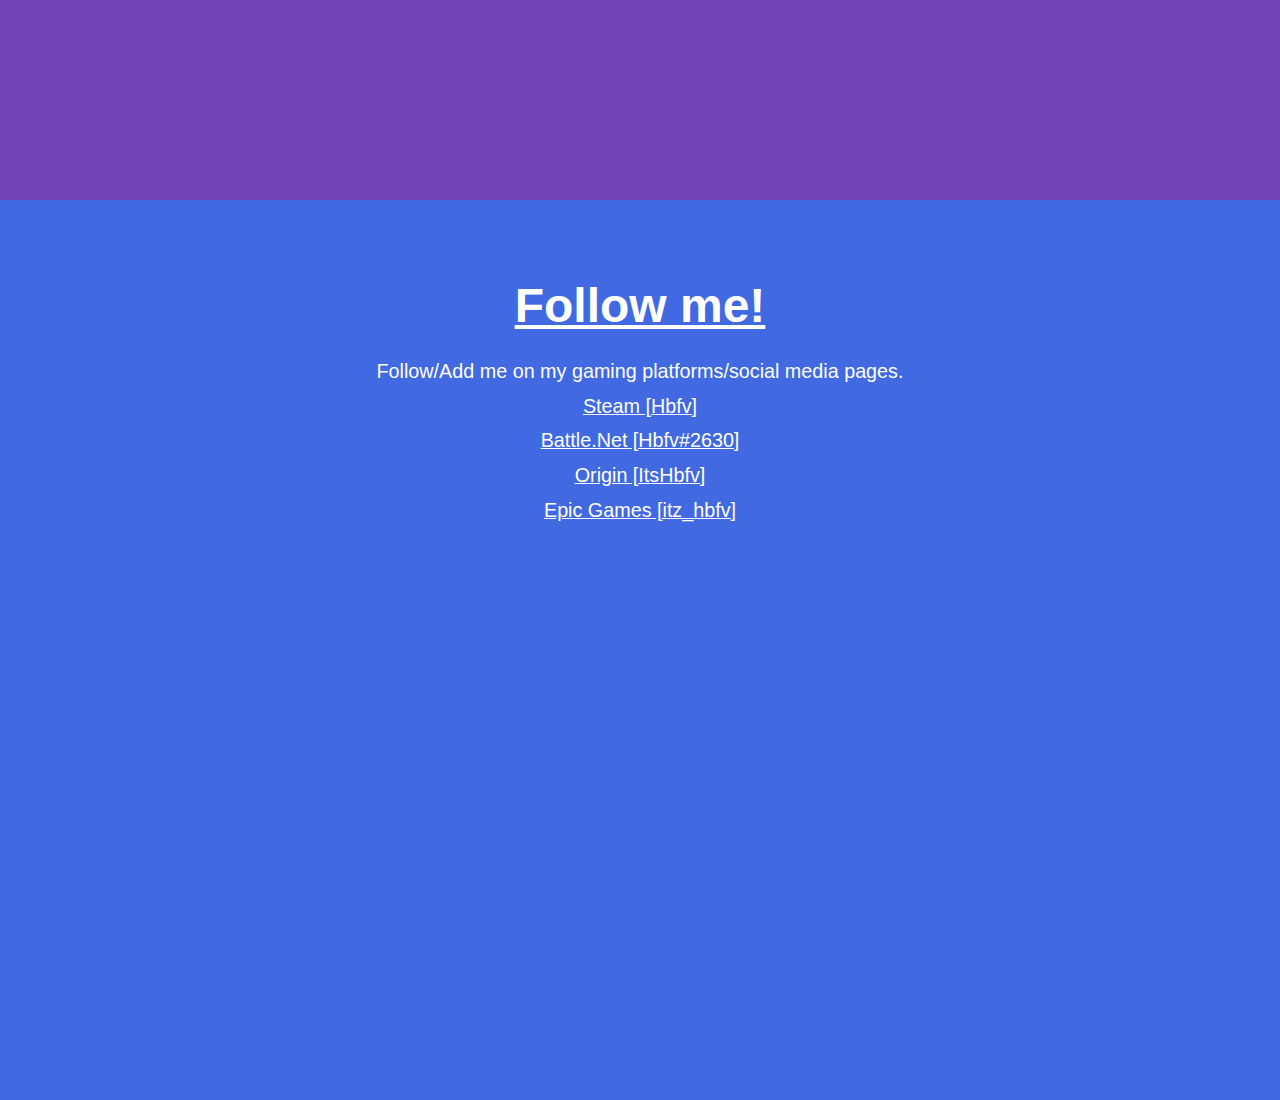
==== commit a97a7e95: "Add files via upload" ====
--- a/index.htm
+++ b/index.htm
@@ -76,7 +76,7 @@
 		<button class="dropbtn"></button>
 		<div class="dropdown-content w3-animate-opacity">
 			<a href="#Live">Livestream</a>
-			<a href="#Social">Social</a>			
+			<a href="#GamingPlatforms">Follow Me</a>			
 		</div>
 	
 	</div>
@@ -105,15 +105,14 @@
 </div>
 </div>
 
-<div id="Social">
-	<h1 class="header">Social</h1>
-		<p class="content" id="latest1">Follow me on social media:</p>
+<div id="GamingPlatforms">
+	<h1 class="header">Follow me!</h1>
+		<p class="content" id="latest1">Follow/Add me on my gaming platforms/social media pages.</p>
 		<div class="inner">
-			<p class="content"> 
-				<a href="https://www.twitch.tv/itz_hb/">Twitch [itz_hb]</a>
-				<a href="battle.net">Battle.Net [Hbfv#2630]</a>
-				<a href="https://www.origin.com">Origin [ItsHbfv]</a>
-				<a href="https://www.epicgames.com">Epic Games [itz_hbfv]</a></p>
+			<p class="content"><a href="https://steamcommunity.com/id/Hbfv">Steam [Hbfv]</a></p>
+			<p class="content"><a href="battle.net">Battle.Net [Hbfv#2630]</a></p>
+			<p class="content"><a href="https://www.origin.com">Origin [ItsHbfv]</a></p>
+			<p class="content"><a href="https://www.epicgames.com">Epic Games [itz_hbfv]</a></p>		
 		</div>
 </div>
 
--- a/stylesheet.css
+++ b/stylesheet.css
@@ -116,7 +116,7 @@
 	flex-grow:1;
 }
 
-#Social {
+#GamingPlatforms {
 	color:white;
 	position:relative;
 	width:100%;
